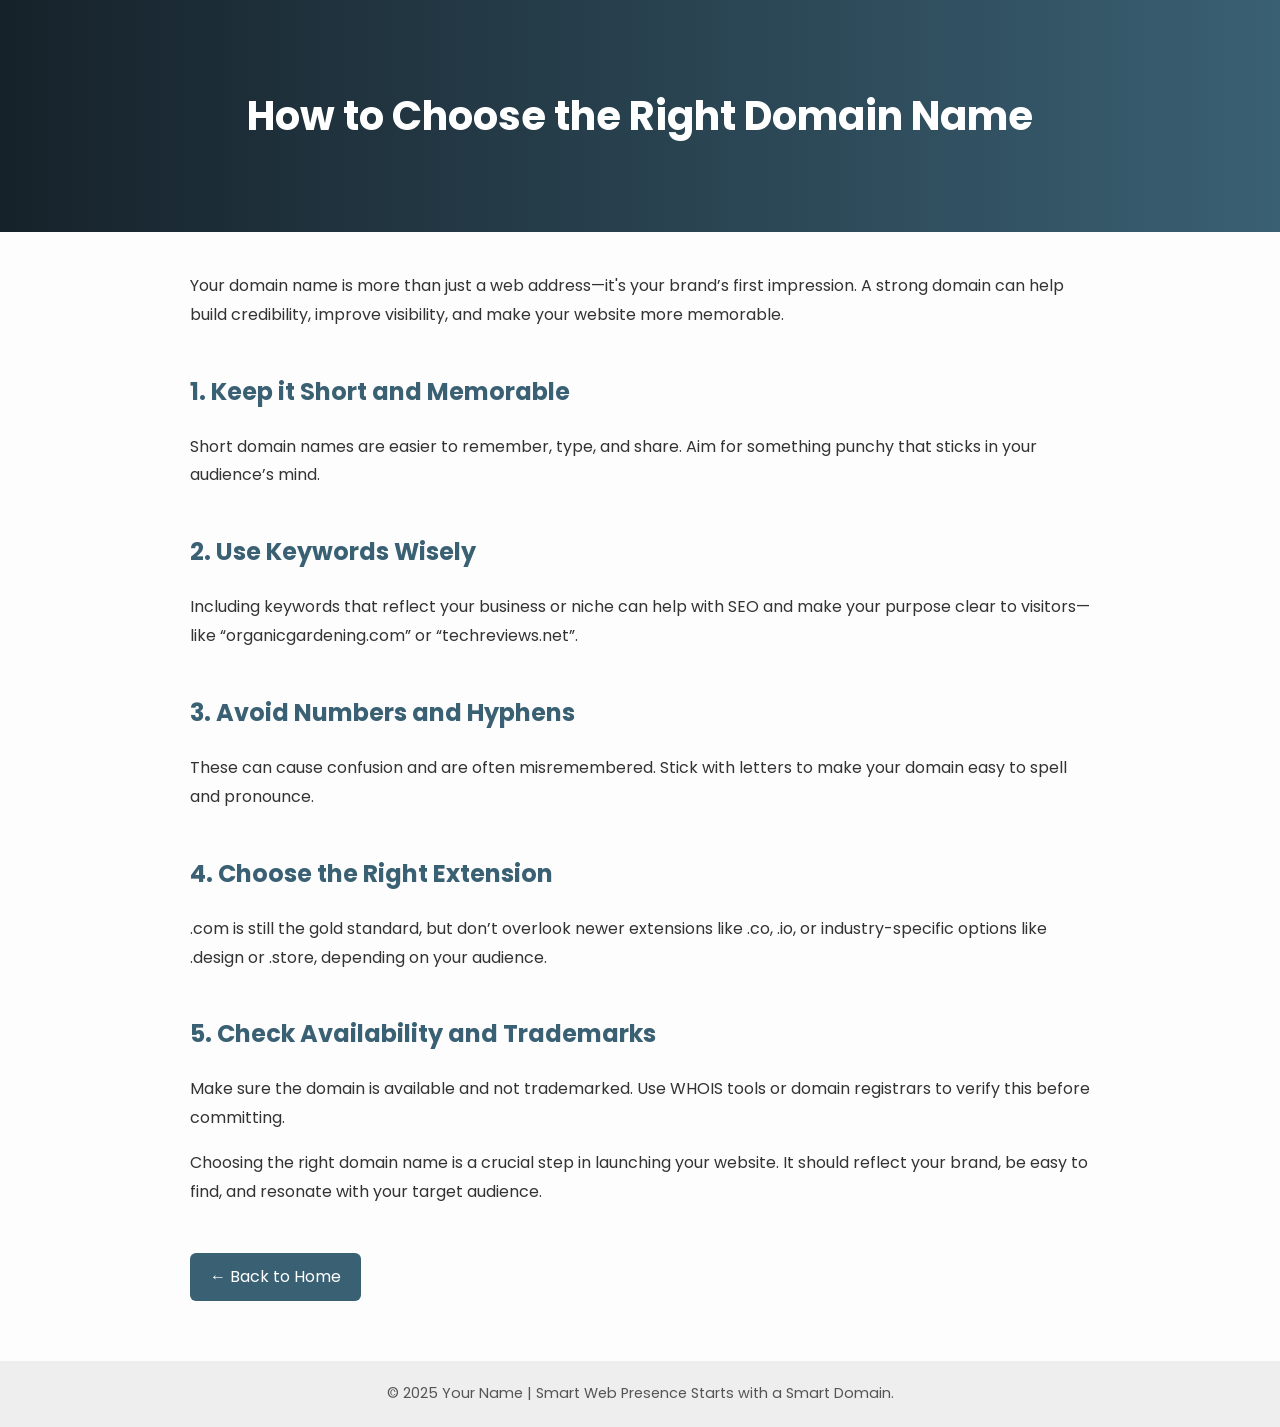
==== choose-domain-name.html @ d253f18d "new pages added" ====
<!DOCTYPE html>
<html lang="en">
<head>
  <meta charset="UTF-8" />
  <meta name="viewport" content="width=device-width, initial-scale=1.0"/>
  <title>How to Choose the Right Domain Name</title>
  <link href="https://fonts.googleapis.com/css2?family=Poppins:wght@400;600&display=swap" rel="stylesheet"/>
  <style>
    body {
      margin: 0;
      font-family: 'Poppins', sans-serif;
      background: #fdfdfd;
      color: #333;
      line-height: 1.8;
    }

    header {
      background: linear-gradient(to right, #16222a, #3a6073);
      color: white;
      text-align: center;
      padding: 80px 20px;
    }

    header h1 {
      margin: 0;
      font-size: 2.5rem;
    }

    .container {
      max-width: 900px;
      margin: 40px auto;
      padding: 0 20px;
    }

    h2 {
      color: #3a6073;
      margin-top: 40px;
    }

    ul {
      padding-left: 20px;
    }

    li {
      margin-bottom: 10px;
    }

    .section {
      margin-top: 20px;
    }

    footer {
      text-align: center;
      padding: 20px;
      font-size: 0.9rem;
      background: #eee;
      color: #555;
      margin-top: 60px;
    }

    a.button {
      display: inline-block;
      margin-top: 30px;
      text-decoration: none;
      padding: 10px 20px;
      background: #3a6073;
      color: #fff;
      border-radius: 6px;
      transition: background 0.3s;
    }

    a.button:hover {
      background: #2b4b5f;
    }
  </style>
</head>
<body>

  <header>
    <h1>How to Choose the Right Domain Name</h1>
  </header>

  <div class="container">
    <p>Your domain name is more than just a web address—it's your brand’s first impression. A strong domain can help build credibility, improve visibility, and make your website more memorable.</p>

    <div class="section">
      <h2>1. Keep it Short and Memorable</h2>
      <p>Short domain names are easier to remember, type, and share. Aim for something punchy that sticks in your audience’s mind.</p>
    </div>

    <div class="section">
      <h2>2. Use Keywords Wisely</h2>
      <p>Including keywords that reflect your business or niche can help with SEO and make your purpose clear to visitors—like “organicgardening.com” or “techreviews.net”.</p>
    </div>

    <div class="section">
      <h2>3. Avoid Numbers and Hyphens</h2>
      <p>These can cause confusion and are often misremembered. Stick with letters to make your domain easy to spell and pronounce.</p>
    </div>

    <div class="section">
      <h2>4. Choose the Right Extension</h2>
      <p>.com is still the gold standard, but don’t overlook newer extensions like .co, .io, or industry-specific options like .design or .store, depending on your audience.</p>
    </div>

    <div class="section">
      <h2>5. Check Availability and Trademarks</h2>
      <p>Make sure the domain is available and not trademarked. Use WHOIS tools or domain registrars to verify this before committing.</p>
    </div>

    <p>Choosing the right domain name is a crucial step in launching your website. It should reflect your brand, be easy to find, and resonate with your target audience.</p>

    <a href="index.html" class="button">← Back to Home</a>
  </div>

  <footer>
    &copy; 2025 Your Name | Smart Web Presence Starts with a Smart Domain.
  </footer>

</body>
</html>
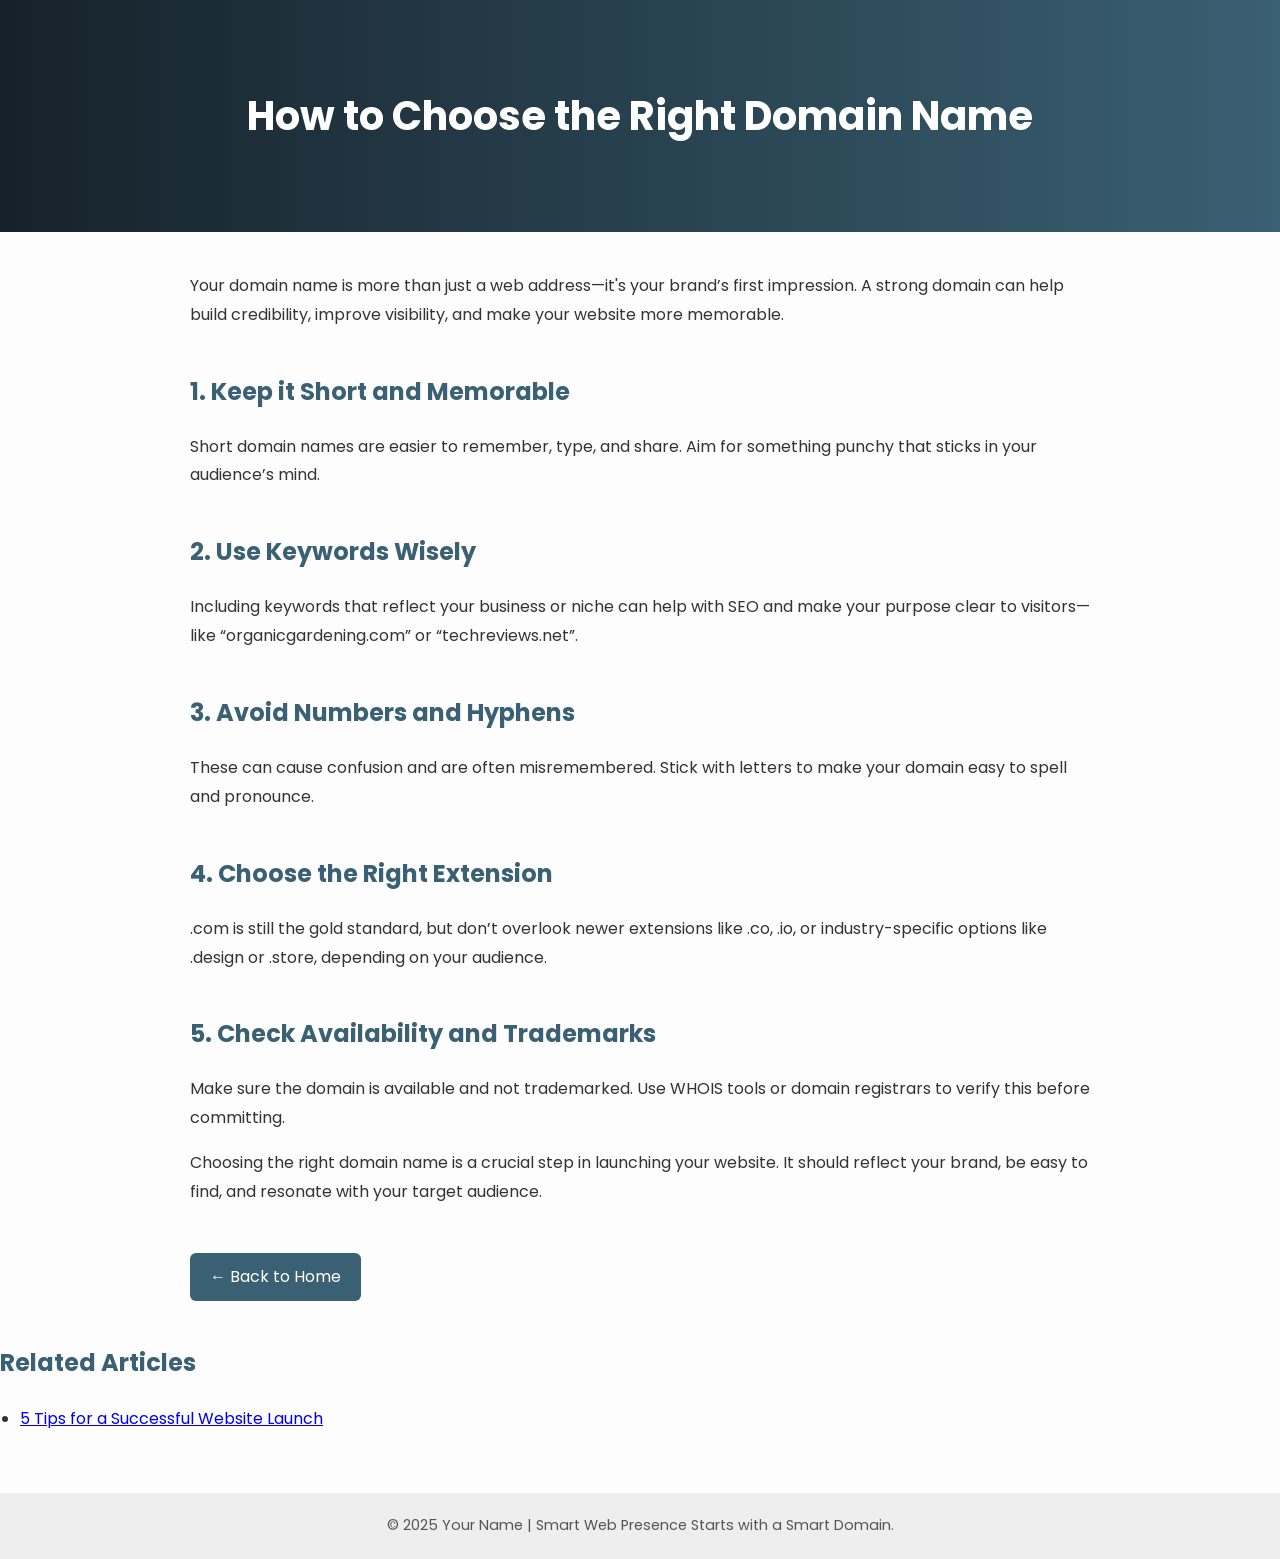
==== commit 73a03c08: "Add new HTML files for domain, launch, and mobile topics" ====
--- a/choose-domain-name.html
+++ b/choose-domain-name.html
@@ -113,6 +113,32 @@
     <a href="index.html" class="button">← Back to Home</a>
   </div>
 
+    <section id="related-articles">
+  <h2>Related Articles</h2>
+  <ul id="recommendations"></ul>
+</section>
+
+<script>
+  const allArticles = [
+    { title: "5 Tips for a Successful Website Launch", tags: ["launch", "planning", "strategy"], url: "launch.html" },
+    { title: "The Importance of Mobile Optimization", tags: ["mobile", "optimization", "UX"], url: "mobile.html" },
+    { title: "How to Choose the Right Domain Name", tags: ["domain", "branding", "strategy"], url: "domain.html" }
+  ];
+
+  // Set these based on current article's topic
+  const currentTags = ["launch"]; // e.g., for "launch.html"
+
+  const recommendations = allArticles
+    .filter(article => article.tags.some(tag => currentTags.includes(tag)))
+    .filter(article => !window.location.href.includes(article.url));
+
+  document.getElementById("recommendations").innerHTML =
+    recommendations.length > 0
+      ? recommendations.map(a => `<li><a href="${a.url}">${a.title}</a></li>`).join("")
+      : "<li>No related articles found.</li>";
+</script>
+
+
   <footer>
     &copy; 2025 Your Name | Smart Web Presence Starts with a Smart Domain.
   </footer>
